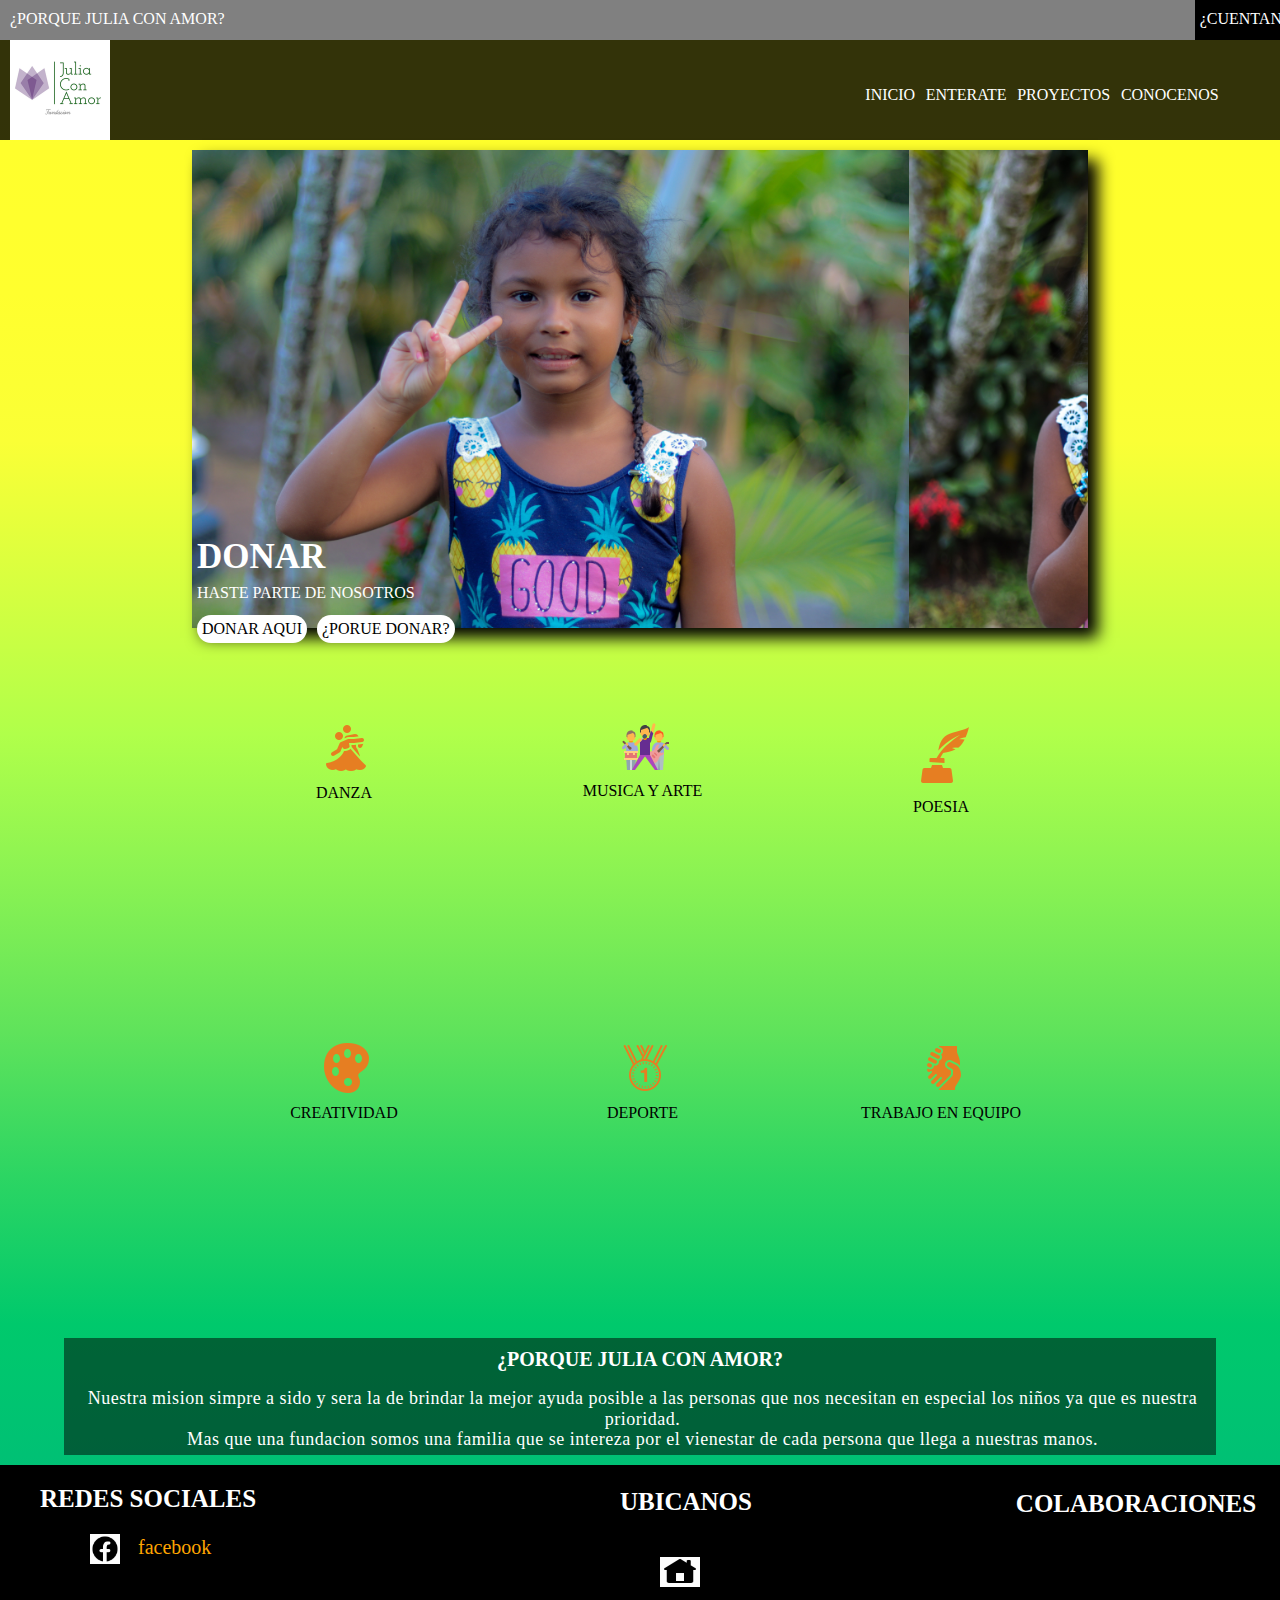
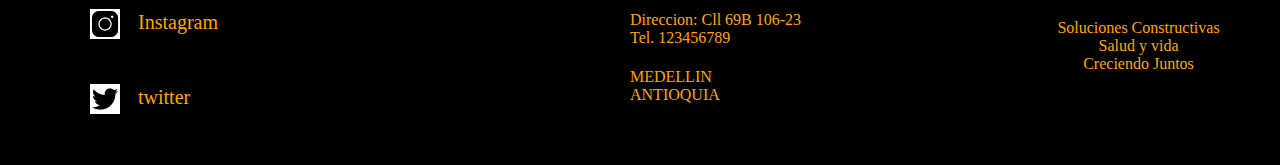
==== julia con amor/paginar_principal/index.html @ f893a09f "se agrega el proyecto" ====
<!DOCTYPE html>
<html lang="en">

<head>
    <meta charset="UTF-8">
    <meta http-equiv="X-UA-Compatible" content="IE=edge">
    <meta name="viewport" content="width=device-width, initial-scale=1.0">
    <link rel="stylesheet" href="css/normalize.css">
    <link rel="stylesheet" href="css/style.css">
    <title>JULIA|CON AMOR</title>
</head>

<body>
    <main class="contenedor">
        <div class="contedenor__caja-vinculos">
            <a href="" class="contenedor__vinculo1">¿PORQUE JULIA CON AMOR?</a>

            <div class="contenedor__caja-interna-vinculo ">
                <a href="" class="contenedor__vinculo2">¿CUENTANOS?</a>
            </div>

        </div>



        <header class="contenedor__header">

            <div class="container__logo">
                <img src="../acces/img/logo.jpg" alt="" class="logo">
            </div>
            <nav class="contenedor__nav">
                <a href="index.html" class="contenedor__nav-link">INICIO</a>
                <a href="#" class="contenedor__nav-link lista">ENTERATE
                    <ul class="contenedor__nav-lista">
                        <li><a href="">MISION</a></li>
                        <li><a href="">DATOS ECONOMICOS</a></li>
                        <li><a href="">TRANSPARENCIA</a></li>
                        <li><a href="">HISTORIA</a></li>
                    </ul>
                </a>
                <a href="" class="contenedor__nav-link">PROYECTOS</a>
                <a href="" class="contenedor__nav-link">CONOCENOS</a>
            </nav>
        </header>


        <div id="slider">

            <div class="contenedor__caja-donar">
                <h1>DONAR</h1>
                <p>HASTE PARTE DE NOSOTROS</p>
               <div class="contenedor__caja-botones"> 
                <a href="despliegue_paginas/donaciones.html" target="_blanck" class="btn1">DONAR AQUI</a>
                <a href="" class="btn2">¿PORUE DONAR?</a>
               </div>
            </div>
            <figure>
                <img src="../acces/img/img1.jpg" alt="">
                <img src="../acces/img/img2.jpg" alt="">
                <img src="../acces/img/img3.jpg" alt="">
                <img src="../acces/img/img4.jpg" alt="">
                <img src="../acces/img/img5.jpg" alt="">
                <img src="../acces/img/img6.jpg" alt="">
            </figure>
        </div>

        <section class="contenedor__tarjetas">
            <div class="contenedor__danza">
                <img src="../acces/img/danza.png" class="contendor__img1">
                <p>DANZA</p>
                <span>tomamos las cualidades y talentos de nuestros niños para que las puedan desarrollar</span>

            </div>

            <div class="musica">
                <img src="../acces/img/musica.png">
                <p>MUSICA Y ARTE</p>

                <span>utilizamos la muisca como una forma de expresion y de interaccion social con fines de entretenimiento artisticos y reproductivos</span>
            </div>

            <div>
                <img src="../acces/img/pluma.png">
                <p>POESIA</p>

                <span>utilizamos el programa de poesia como una forma de manifestar la belleza o el sentimiento de nuestos niños, por medio de la palabra o en prosa</span>
            </div>

            <div>
                <img src="../acces/img/paleta.png">
                <p>CREATIVIDAD</p>
                <span>nos encanta complementar nuestros programas con la creatividad  ya que es sinonimo del pensamiento original y la imaginacion constructiva</span>
            </div>


            <div>
                <img src="../acces/img/medalla.png">
                <p>DEPORTE</p>
                <span>una de las funciones mas activas en nuestra fundacion es la recreacion ya que viene acompañado del pasatiempo ejercicio fisico por lo comun al arie libre</span>
            </div>

            <div>
                <img src="../acces/img/manos.png">
                <p>TRABAJO EN EQUIPO</p>

                <span> trabajar en equipo es enceñarle a los niños como fomentar un sentido de lealtad, seguridad y autoestima que satisface las necesidades individuales de los integrantes</span>
            </div>

    </section>

    
    	<div class="contenedor__vinculo">
    		<h3>¿PORQUE JULIA CON AMOR?</h3>
    		<p>Nuestra mision simpre a sido y sera la de brindar la mejor ayuda posible a  las personas que nos necesitan en especial los niños ya que es nuestra prioridad.<br>Mas que una fundacion somos una familia que se intereza por el vienestar de cada persona que llega a nuestras manos.</p>

    	</div>
    

    <footer class="contenedor__footer">
        <div class="contenedor__footer-redes">                
            <h3>REDES SOCIALES</h3>
            <ul class="redes">
                <li><img src="../acces/img/facebook1.gif" width="30px" height="30px"><a href="#">facebook</a></li>

                <li><img src="../acces/img/icons8-instagram.gif" width="30px" height="30px"><a href="#">Instagram</a></li>

                <li><img src="../acces/img/icons8-twitter.gif" width="30px" height="30px"><a href="#">twitter</a></li>

                
            </ul>
        </div>

        <div class="contenedor__footer-ubicacion">
            <h3>UBICANOS</h3>

            <img src="../acces/img/home.gif" width="40px" height="30px">

            <p>Direccion: Cll 69B 106-23<br>Tel. 123456789</p>

            <p>MEDELLIN<br>ANTIOQUIA</p>

        </div>

        <div class="contenedor__footer-colaboracion">
            <h3 class="footer--h3">COLABORACIONES</h3>

            <p class="footer--p">Soluciones Constructivas <br>Salud y vida <br>Creciendo Juntos</p>
        </div>
    </footer>

        
    </main>
</body>

</html>
---- julia con amor/paginar_principal/css/style.css ----
*{
    box-sizing: border-box;
    text-decoration: none;
    list-style: none;
}

.contenedor{
 width: 412px;
 width: 100%;
 background-image: linear-gradient(180deg, #ffff31 0, #ffff2c 8.33%, #ffff2e 16.67%, #faff36 25%, #d6ff40 33.33%, #b0ff4a 41.67%, #89f253 50%, #60e35b 58.33%, #2cd563 66.67%, #00c96c 75%, #00c075 83.33%, #00b87f 91.67%, #00b289 100%);
}

.contedenor__caja-vinculos{
    width: 100%;
    height: 40px;
    display: flex;
    background-color: gray;
}

.contenedor__vinculo1{
    margin-top: 10px;
    margin-left: 10px;
    color: #fff;
}

.contenedor__vinculo1:hover{
    text-shadow: 0 5px 10px black;
}

.contenedor__caja-interna-vinculo{
    padding: 10px 5px 0 5px;
    background-color: black;
    position: relative;
    left: 130px;
}

.contenedor__caja-interna-vinculo:hover{
    background-color: transparent;
}

.contenedor__vinculo2{
    color: #fff;

}

.container__logo , .logo{
    margin: 0 auto;
    width: 100px;
    height: 100px;
    position: relative;
    bottom: 10px;
    
    
}

.contenedor__header{
    width: 100%;
    height: 100px;
    padding-top: 20px;
    background-color: rgba(0, 0, 0, 0.8);
    
}

.contenedor__nav{
    width: 100%;
    position: absolute;
    top: 140px;
    padding: 10px;
    display: flex;
    background-color: #fff;
    z-index: 3;
}

.contenedor__nav-link{
    margin: auto;
    color: #000;
}

.contenedor__nav-link:hover{
    background-color: white;
    color: black;
    padding: 5px;
}

.contenedor__nav-lista{
    width: 330px;
    height: 200px;
    text-align: center;
    position: absolute;
    top: 30px;
    margin: 0;
    padding: 10px;
    background-color: rgba(0, 0, 0, 0.8);
    display: none;

    
}

.contenedor__nav-lista a, li{
    color: #fff;
    margin-bottom: 20px;
}



.contenedor__caja-donar{
    position: absolute;
    top: 350px;
    width: 300px;
    color: #fff;
    z-index: 5;
   
}

.contenedor__caja-donar h1, p{
    margin: 7px 0 7px 5px;
}

.contenedor__caja-botones{
    display: flex;
    
}
.contenedor__caja-botones > a{
    background-color: #fff;
    color: black;
    margin: 5px;
    padding: 5px;
    border-radius: 1em;
    border: none;
    
}

.contenedor__caja-botones > .btn1{
    animation: cambio 2s ease-in-out infinite alternate-reverse;
}

@keyframes cambio {
    from{
        background-color: #60e35b;
        
        color: #fff;
    }

    to{
        background-color: #faff36;
        color: #000;
    }
}



div#slider { 
    overflow: hidden; 

    
} /* las imágenes no van a salir del márgen de la pantalla*/

div#slider  img { 
    width: 20%;
    float: left; 
}

div#slider figure { 
  position: relative;
  display: flex;
  width: 400%;
  margin: 0;
  left: 0;
  text-align: left;
  font-size: 0;
  animation: 30s slidy infinite ;
   /*el movimiento se va a mantener de forma indefinida -infinito-*/
}


/*esta parte del código define el movimiento de las imágenes a la izquierda*/
@keyframes slidy {


    0%{ margin-left: 0%;}
    20%{ margin-left: 0%;}
    25%{ margin-left: -100%;}
    45%{ margin-left: -100%;}
    50%{ margin-left: -200%;}
    70%{ margin-left: -200%;}
    75%{ margin-left: -300%;}
    100%{margin-left: -300%;}
    
}

.contenedor__tarjetas{
    width: 80%;
    margin: 0 auto;
    display: block;
    align-content: center;
    justify-content: center;
}
.contenedor__tarjetas > div{
    width: 200px;
    margin: 5px auto;
    text-align: center;
    border-radius: 3em;
    transition: backdrop-filter 1s, background 1s ;
}


.contenedor__tarjetas  > div:hover {
    color: white;
    background: rgba(0, 0, 0, 0.8);
    box-shadow: 2px 4px 3px black;
    padding: 20px;
}

div > span{
    display: none;
}

div:hover span{
    display: block;
}

.contenedor__vinculo{
    width: 90%;
    margin: 40px auto 10px auto;
    text-align: center;
    background-color: rgba(0, 0, 0, 0.5);
}

.contenedor__vinculo > h3 {
    font-size: 20px;
    color: #fff;
    margin: 0;
    padding: 10px;
}

.contenedor__vinculo > p{
    color: #fff;
    font-size: 18px;
    letter-spacing: 0.5px;
    padding-bottom: 5px;
}

.contenedor__footer{
    background-color: #000;
    color: #fff;
    display: flex;
}



.contenedor__footer-redes > h3 , .redes{
    margin: 10px 0 0 10px;
    padding: 0;
    
}
.redes > li {
    margin-bottom: 20px;
} 

.redes > li a{
    margin-left: 8px;
    color: #fff;
    
}



@media screen and (min-width:800px) {
    .contenedor__caja-interna-vinculo{
        left: 970px;
    }

    .container__logo , .logo{
        width: 100px;
        height: 100px;
        margin: 0;
        position: relative;
        bottom: 10px;
        left: 5px;
    }

    .contenedor__nav{
        width: 30%;
        height: 60px;
        position: relative;
        top: 5px;
        justify-content: flex-end;
        left: 750px;
        background: none;
    }

    .contenedor__nav-link{
        color: #fff;
    }

    .contenedor__header{
        height: 100px;
        display: flex;

    }

    div#slider{
        width: 70%;
        margin: 10px auto;

        box-shadow: 10px 10px 15px ;
    }

    




    .contenedor__caja-donar{
    top: 530px;
    }

    .contenedor__caja-donar h1{
        font-size: 35px;
    }

    .contenedor__tarjetas{
    width: 70%;
    display: grid;
    margin: 30px auto;
    position: relative;
    top: 50px;
    padding: 10px;
    grid-template-columns: 31.8% 31.8% 31.8%;
    grid-template-rows: 300px 300px;
    grid-gap: 20px;
    
}

.contenedor__tarjetas div{
    border-radius: 3em;
    height: 280px;
    transition: backdrop-filter 1s, background 1s ;    
}



 .contenedor__tarjetas div > img{
 position: relative;
 
 left: 5px;
}

 .contendenor__tarjetas div > p{
 position: relative;
 top: 10%;
 text-align: center;
 margin-top: 20px;
 font-display: ;
 
 }


.contenedor__footer-redes{
    width: 290px;
    height: 280px;
    position: relative;
    top: 10px;
    margin: 0px 30px 0 30px;
    


}
.contenedor__footer-redes > h3{ 
    margin-bottom: 20px;  
    font-size: 25px;
    color: white;
    
}
.contenedor__footer-redes li{
    margin: 10px 5px 40px 10px;
    
}
.contenedor__footer-redes li > img{
   margin-left: 40px;

}

.contenedor__footer-redes  li a{
    font-size: 20px;
    color: orange;
    position: relative;
    left: 10px;
    bottom: 10px;
}

.contenedor__footer-ubicacion{
    width: 20%;
    height: 250px;
    position: relative;
    top: 15px;
    left: 260px;
    
}

.contenedor__footer-ubicacion h3{
    font-size: 25px;
    margin: 0;
    margin-top: 8px;
    margin-left: 10px;
    color: #fff;
}

.contenedor__footer-ubicacion p{
    margin: 20px;
    color: orange;
}

.contenedor__footer-ubicacion img{
    margin: 40px 0 0 50px;
}

.contenedor__footer-colaboracion{
    width: 300px;
    height: 300px;
    position: relative;
    text-align: center;
    left: 380px;
    color: #fff;
    
    
}
 
.contenedor__footer-colaboracion h3{
    font-size: 25px;

}

.contenedor__footer-colaboracion p{
    margin-top: 100px;
    color: orange;
}
 
}
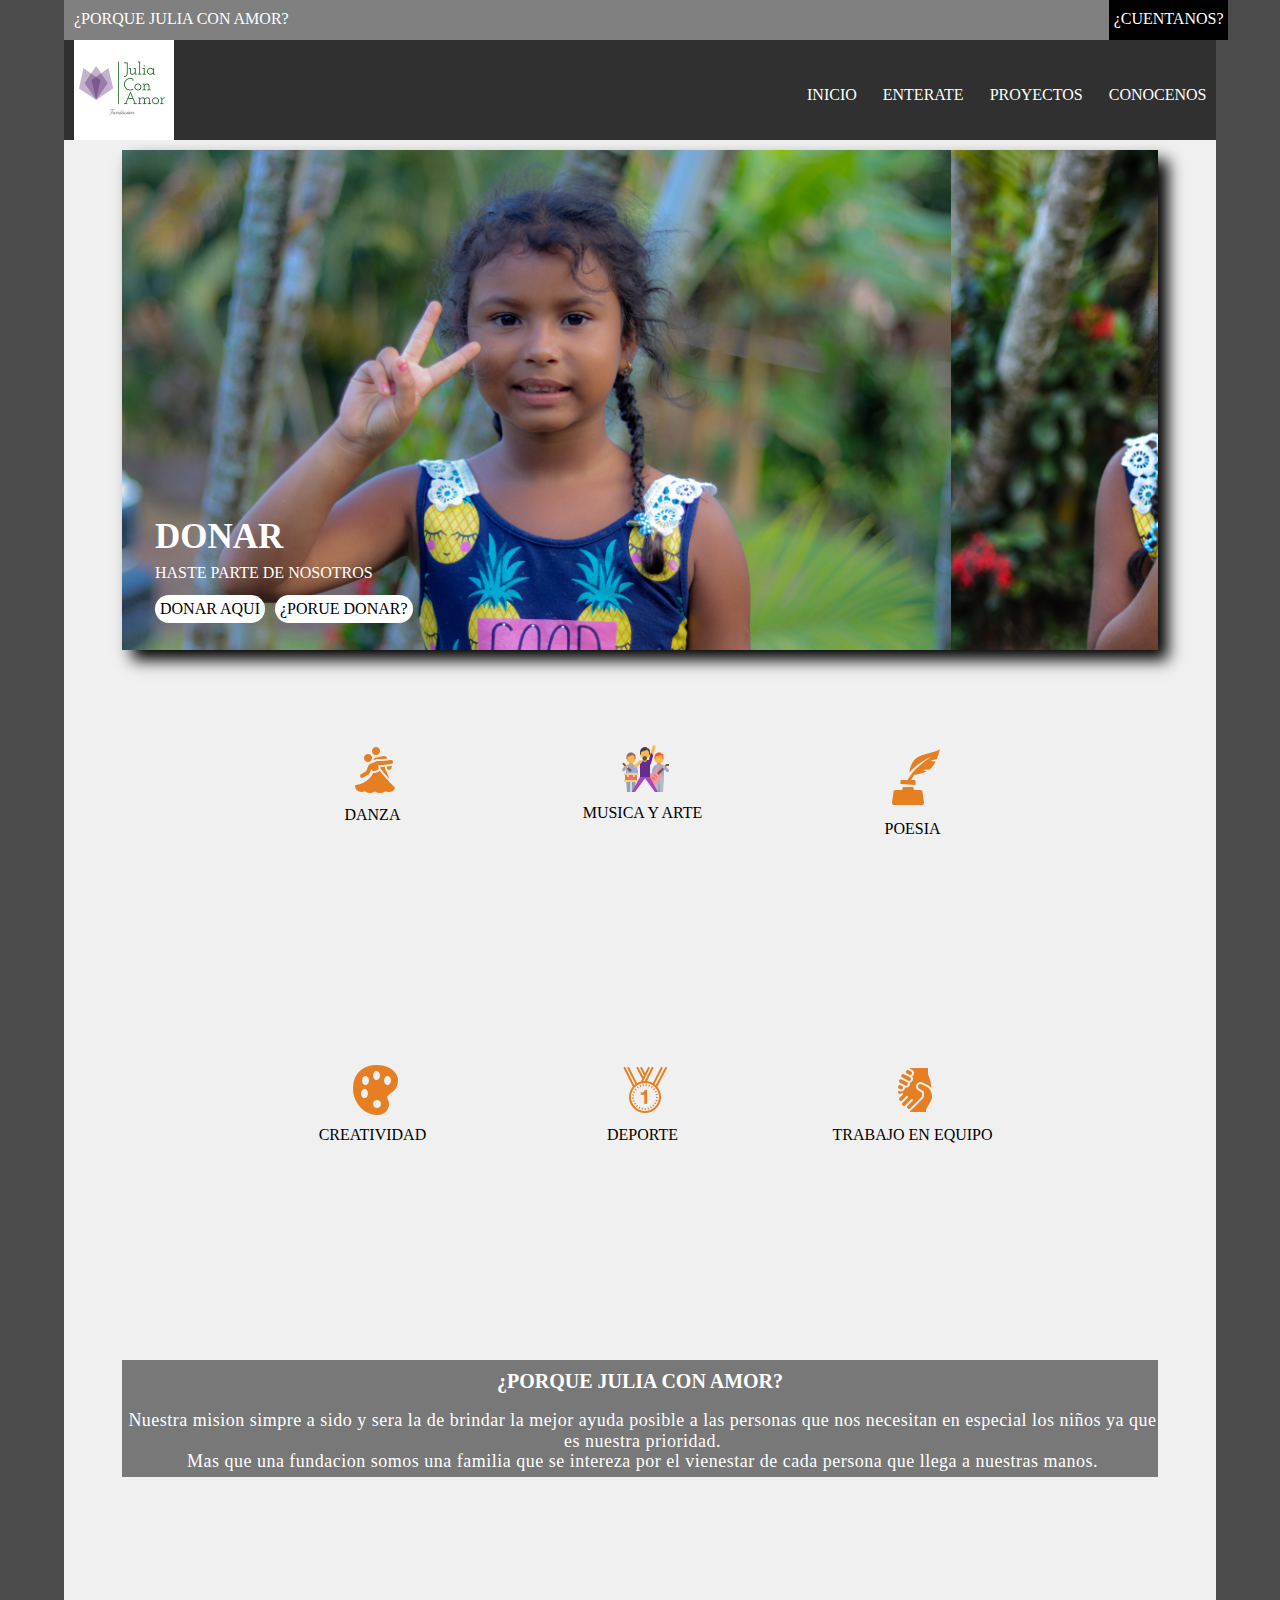
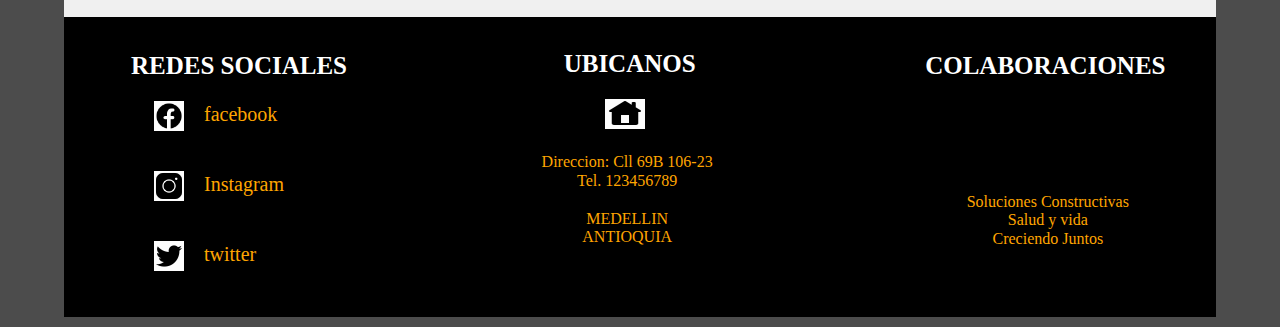
==== commit 6a57a7a6: "agrgacion de paginas de despliegue y cambio de color en la pagina" ====
--- a/julia con amor/paginar_principal/index.html
+++ b/julia con amor/paginar_principal/index.html
@@ -9,6 +9,9 @@
     <link rel="stylesheet" href="css/style.css">
     <title>JULIA|CON AMOR</title>
 </head>
+
+
+
 
 <body>
     <main class="contenedor">
@@ -29,17 +32,23 @@
                 <img src="../acces/img/logo.jpg" alt="" class="logo">
             </div>
             <nav class="contenedor__nav">
-                <a href="index.html" class="contenedor__nav-link">INICIO</a>
-                <a href="#" class="contenedor__nav-link lista">ENTERATE
-                    <ul class="contenedor__nav-lista">
-                        <li><a href="">MISION</a></li>
-                        <li><a href="">DATOS ECONOMICOS</a></li>
-                        <li><a href="">TRANSPARENCIA</a></li>
-                        <li><a href="">HISTORIA</a></li>
-                    </ul>
-                </a>
-                <a href="" class="contenedor__nav-link">PROYECTOS</a>
-                <a href="" class="contenedor__nav-link">CONOCENOS</a>
+                <ul class="contenedor__nav-lista">
+                    <li class="contenedor__nav-lista-link"><a href="">INICIO</a></li>
+                    <li class="contenedor__nav-lista-link despliegue"><a href="">ENTERATE</a>
+
+                        <ul class="contenedor__nav-lista-interna">
+                            <li class="lista__interna-link"><a href="" >MISION,VISION,VALORES</a></li>
+
+                            <li class="lista__interna-link"><a href="">DATOS ECONOMICOS</a></li>
+
+                            <li class="lista__interna-link"><a href="">TRANSPARENCIA</a></li>
+
+                            <li class="lista__interna-link"><a href="../despliegue_paginas2/historia.html" target="_blanck">HISTORIA</a></li>
+                        </ul>
+                    </li>
+                    <li class="contenedor__nav-lista-link"><a href="">PROYECTOS</a></li>
+                    <li class="contenedor__nav-lista-link"><a href="">CONOCENOS</a></li>
+                </ul>
             </nav>
         </header>
 
@@ -50,7 +59,7 @@
                 <h1>DONAR</h1>
                 <p>HASTE PARTE DE NOSOTROS</p>
                <div class="contenedor__caja-botones"> 
-                <a href="despliegue_paginas/donaciones.html" target="_blanck" class="btn1">DONAR AQUI</a>
+                <a href="../despliegue_paginas/donaciones.php" target="_blanck" class="btn1">DONAR AQUI</a>
                 <a href="" class="btn2">¿PORUE DONAR?</a>
                </div>
             </div>
@@ -104,9 +113,9 @@
                 <p>TRABAJO EN EQUIPO</p>
 
                 <span> trabajar en equipo es enceñarle a los niños como fomentar un sentido de lealtad, seguridad y autoestima que satisface las necesidades individuales de los integrantes</span>
-            </div>
+         </div>
 
-    </section>
+     </section>
 
     
     	<div class="contenedor__vinculo">
@@ -116,7 +125,7 @@
     	</div>
     
 
-    <footer class="contenedor__footer">
+     <footer class="contenedor__footer">
         <div class="contenedor__footer-redes">                
             <h3>REDES SOCIALES</h3>
             <ul class="redes">
@@ -124,7 +133,7 @@
 
                 <li><img src="../acces/img/icons8-instagram.gif" width="30px" height="30px"><a href="#">Instagram</a></li>
 
-                <li><img src="../acces/img/icons8-twitter.gif" width="30px" height="30px"><a href="#">twitter</a></li>
+                <li><img src="../acces/img/icons8-twitter.gif" width="30px" height="30px"><a href="#" class="twitter__a">twitter</a></li>
 
                 
             </ul>
@@ -146,7 +155,7 @@
 
             <p class="footer--p">Soluciones Constructivas <br>Salud y vida <br>Creciendo Juntos</p>
         </div>
-    </footer>
+      </footer>
 
         
     </main>
--- a/julia con amor/paginar_principal/css/style.css
+++ b/julia con amor/paginar_principal/css/style.css
@@ -3,11 +3,13 @@
     text-decoration: none;
     list-style: none;
 }
-
+body{
+    background-color: rgba(0, 0, 0, 0.7);
+}
 .contenedor{
- width: 412px;
  width: 100%;
- background-image: linear-gradient(180deg, #ffff31 0, #ffff2c 8.33%, #ffff2e 16.67%, #faff36 25%, #d6ff40 33.33%, #b0ff4a 41.67%, #89f253 50%, #60e35b 58.33%, #2cd563 66.67%, #00c96c 75%, #00c075 83.33%, #00b87f 91.67%, #00b289 100%);
+ margin: 0 auto;
+ background-color: #f0f0f0;
 }
 
 .contedenor__caja-vinculos{
@@ -32,19 +34,28 @@
     background-color: black;
     position: relative;
     left: 130px;
+
+    
+}
+
+.contenedor__vinculo2 {
+    color: white;
 }
 
 .contenedor__caja-interna-vinculo:hover{
-    background-color: transparent;
-}
-
-.contenedor__vinculo2{
-    color: #fff;
-
-}
+    background-color: white;
+}
+
+.contenedor__caja-interna-vinculo:hover  .contenedor__vinculo2{
+    color: black;
+}
+
+
+
+
 
 .container__logo , .logo{
-    margin: 0 auto;
+   
     width: 100px;
     height: 100px;
     position: relative;
@@ -62,50 +73,72 @@
 }
 
 .contenedor__nav{
+    width: 75%;
+    height: 30px;
+    position: absolute;
+    top: 100px;
+    left: 110px; 
+    display: flex;   
+    z-index: 3;
+}
+
+.contenedor__nav-lista{
     width: 100%;
-    position: absolute;
-    top: 140px;
+    margin: 0;
+    padding: 0;
+    display: flex;
+    justify-content: space-between;
+    
+}
+
+.contenedor__nav-lista-link{
+   background-color: white;
+   padding: 3px;
+}
+
+.contenedor__nav-lista-link > a:hover{
+    color: white;
+    padding: 3px;
+    display: flex;
+    vertical-align: center;
+    justify-content: center;
+    background-color: black;
+}
+
+.contenedor__nav-lista-interna{
+    background-color: rgba(0, 0, 0, 0.7);
+    position: relative;
     padding: 10px;
-    display: flex;
-    background-color: #fff;
-    z-index: 3;
-}
-
-.contenedor__nav-link{
-    margin: auto;
-    color: #000;
-}
-
-.contenedor__nav-link:hover{
+    top: 30px;
+    text-align: left;
+    display: none;
+}
+
+.lista__interna-link {
+  margin-bottom: 10px;
+}
+
+.lista__interna-link > a {
+    color: white;
+}
+
+.lista__interna-link > a:hover{
     background-color: white;
+    padding: 5px;
     color: black;
-    padding: 5px;
-}
-
-.contenedor__nav-lista{
-    width: 330px;
-    height: 200px;
-    text-align: center;
-    position: absolute;
-    top: 30px;
-    margin: 0;
-    padding: 10px;
-    background-color: rgba(0, 0, 0, 0.8);
-    display: none;
-
-    
-}
-
-.contenedor__nav-lista a, li{
-    color: #fff;
-    margin-bottom: 20px;
-}
-
+}
+
+
+.despliegue:hover .contenedor__nav-lista-interna{
+  display: block;
+  position: absolute;
+
+}
 
 
 .contenedor__caja-donar{
     position: absolute;
-    top: 350px;
+    top: 280px;
     width: 300px;
     color: #fff;
     z-index: 5;
@@ -151,7 +184,7 @@
 
 div#slider { 
     overflow: hidden; 
-
+    
     
 } /* las imágenes no van a salir del márgen de la pantalla*/
 
@@ -240,34 +273,72 @@
     padding-bottom: 5px;
 }
 
-.contenedor__footer{
+footer{
+    
+    position: relative;
+    top: 130px;
+    display: grid;
+    grid-template-columns: repeat(3, 1fr);
+    grid-gap: 20px;
     background-color: #000;
-    color: #fff;
-    display: flex;
-}
-
-
-
-.contenedor__footer-redes > h3 , .redes{
-    margin: 10px 0 0 10px;
+    color: orange;
+}
+
+footer > div{
+   
+    text-align: center;
+
+}
+
+.contenedor__footer-redes .redes{
     padding: 0;
-    
-}
-.redes > li {
-    margin-bottom: 20px;
-} 
-
-.redes > li a{
-    margin-left: 8px;
-    color: #fff;
-    
+}
+
+.redes li {
+  width: 150px;  
+  margin: 30px auto;
+  
+}
+
+.redes li a{
+   position: relative;
+   bottom: 8px;
+   margin-left: 1em;
+   color: orange;
+   
+}
+.redes li .img3{
+    transform: translateX(-10px);
+}
+
+.contenedor__footer-ubicacion p{
+    margin-top: 2em;
+}
+
+.contenedor__footer-ubicacion #home{
+    margin-top: 30px;
+}
+
+
+
+.contenedor__footer-colaboracion .footer--p{
+    margin-top: 7em;
+}
+  
+.twitter__a{
+    margin-right: 20px;
 }
 
 
 
 @media screen and (min-width:800px) {
+
+    .contenedor{
+        width: 90%;
+        margin: 0 auto;
+    }
     .contenedor__caja-interna-vinculo{
-        left: 970px;
+        left: 820px;
     }
 
     .container__logo , .logo{
@@ -283,14 +354,32 @@
         width: 30%;
         height: 60px;
         position: relative;
-        top: 5px;
+        top: 20px;
         justify-content: flex-end;
-        left: 750px;
+        left: 620px;
         background: none;
     }
 
-    .contenedor__nav-link{
-        color: #fff;
+    .contenedor__nav-lista{
+        height: 30px;
+    }
+
+    .contenedor__nav-lista-link{
+        display: flex;
+        align-items: center;
+        margin-left: 20px;
+        background-color: transparent;
+
+    }
+
+    .contenedor__nav-lista-link > a{
+        color: white;
+    }
+
+
+    .contenedor__nav-lista-interna{
+        top: 30px;
+        
     }
 
     .contenedor__header{
@@ -300,9 +389,9 @@
     }
 
     div#slider{
-        width: 70%;
+        width: 90%;
+        height: 500px;
         margin: 10px auto;
-
         box-shadow: 10px 10px 15px ;
     }
 
@@ -312,7 +401,8 @@
 
 
     .contenedor__caja-donar{
-    top: 530px;
+    top: 510px;
+    left: 150px;
     }
 
     .contenedor__caja-donar h1{
@@ -367,38 +457,45 @@
 
 }
 .contenedor__footer-redes > h3{ 
+    display: block;
     margin-bottom: 20px;  
     font-size: 25px;
     color: white;
+
     
 }
 .contenedor__footer-redes li{
-    margin: 10px 5px 40px 10px;
-    
+    margin: 20px;
+    
+}
+
+.redes li{
+    
+    display: flex;
 }
 .contenedor__footer-redes li > img{
-   margin-left: 40px;
+   margin: 0 0 20px 40px;
 
 }
 
 .contenedor__footer-redes  li a{
     font-size: 20px;
     color: orange;
-    position: relative;
-    left: 10px;
-    bottom: 10px;
-}
+    margin-top: 10px;
+    
+    }
 
 .contenedor__footer-ubicacion{
-    width: 20%;
+    width: 200px;
     height: 250px;
     position: relative;
-    top: 15px;
-    left: 260px;
+    top: 25px;
+    left: 70px;
     
 }
 
 .contenedor__footer-ubicacion h3{
+
     font-size: 25px;
     margin: 0;
     margin-top: 8px;
@@ -407,12 +504,12 @@
 }
 
 .contenedor__footer-ubicacion p{
-    margin: 20px;
+    margin-top: 20px;
     color: orange;
 }
 
 .contenedor__footer-ubicacion img{
-    margin: 40px 0 0 50px;
+    margin-top: 20px;
 }
 
 .contenedor__footer-colaboracion{
@@ -420,7 +517,8 @@
     height: 300px;
     position: relative;
     text-align: center;
-    left: 380px;
+    top: 10px;
+    left: 50px;
     color: #fff;
     
     
@@ -432,7 +530,7 @@
 }
 
 .contenedor__footer-colaboracion p{
-    margin-top: 100px;
+    margin-top: 80px;
     color: orange;
 }
  
